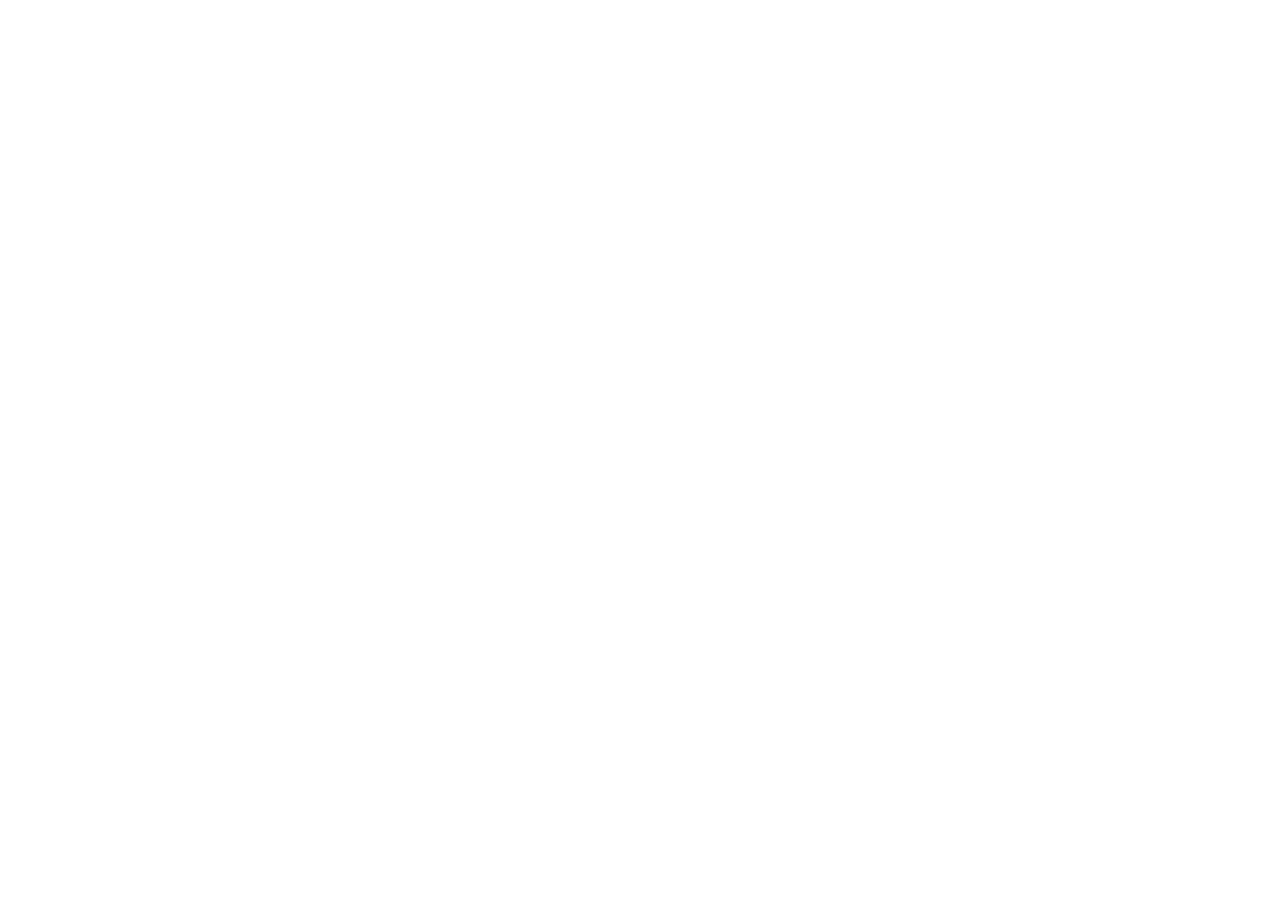
==== index.html @ 4836ece8 "Add files via upload" ====
<!DOCTYPE html>
<html lang="en">
<head>
    <meta charset="UTF-8">
    <meta name="viewport" content="width=device-width, initial-scale=1.0">
    <meta http-equiv="X-UA-Compatible" content="ie=edge">

    <title>AP_home</title>

    <!-- ИКОНКА САЙТА -->
    <link rel="icon" href="#">

    <link rel="preconnect" href="https://fonts.googleapis.com">
    <link rel="preconnect" href="https://fonts.gstatic.com" crossorigin>
    <link href="https://fonts.googleapis.com/css2?family=Montserrat:ital,wght@0,100..900;1,100..900&display=swap"
          rel="stylesheet">

    <link rel="stylesheet" href="css/reset.css">
    <link rel="stylesheet" href="css/style.css">
</head>
<body>

<header class="header">
    
</header>

<main class="main">
    
</main>

<footer class="footer">
    
</footer>

<script src="js/main.js"></script>
</body>
</html>
---- css/style.css ----
html {
    box-sizing: border-box;
    overflow-x: hidden;
}

*,
*::before,
*::after {
    box-sizing: inherit;
}

a {
    color: inherit;
    text-decoration: none;
}

li {
    list-style: none;
}

img {
    max-width: 100%;
}

button {
    color: inherit;
    font-size: inherit;
    background-color: transparent;
    border: none;
    cursor: pointer;
    font-family: inherit;
    padding: 0;
}

body {
    font-family: "Montserrat", sans-serif;
    color: #FFFFFF;
    font-size: 11px;
    font-weight: 500;
    line-height: 150%;

    height: 100%;
    width: 100%;
    
    background-size: cover;
    background-repeat: no-repeat;
    background-position: center;

    overflow-x: hidden; 
}

.container {
    max-width: 442px;
    padding: 0 24px;
    margin: 0 auto;
}

.header {
    position: relative;
}

.header::after {
    content: "";
    position: absolute;
    height: 2px;
    border-radius: 16px;
    background-color: #fff;
    left: 0;
    right: 0;
    margin: auto;
    top: 74px;
    width: 343px;
}


.header {
    margin-top: 40px;
    margin-bottom: 48px;
}

.header__container {
    display: flex;
    justify-content: space-between;
    align-items: center;
}

.special-offers {
    margin-bottom: 20px;
}

.special-offers__container {
    border-radius: 16px;
    background: rgba(255, 255, 255, 0.84);
    width: 342px;
    padding: 36px 19px 36px 20px;

    text-align: center;
}

.special-offers__title {
    border-radius: 5px;
    background: rgb(9, 157, 179);

    font-weight: 700;
    line-height: 128%;
    text-transform: uppercase;

    padding: 10px 18px;

    margin-bottom: 28px;
}
.special-offers-usloviya {
    font-size: 20px;
    text-align: left;
    color: gray;
    padding-bottom: 15px;
    font-weight: 700;
}
.content{
    font-size: 13px;
    color: black;
    text-align: left;
    padding-bottom: 15px;
}
.expiration{
    text-align: left;
    color: black;
    font-size: 17px;
    font-weight: 700;
}

.special-offers__text {
    color: #2E363E;
    font-size: 24px;
    font-weight: 700;
    line-height: 29px;
    letter-spacing: -1px;

    margin-bottom: 28px;
}

.special-offers__btn {
    border-radius: 8px;
    background: rgb(9, 157, 179);
    padding: 16px 50px;

    font-size: 13px;
    line-height: 152%;
}

.demo {
    margin-bottom: 27px;
}

.demo__container {
    text-align: center;
}

.demo__img {
    border-radius: 16px
}

.footer {
    margin-bottom: 38px;
}

.footer__container {
    text-align: center;
}

.footer__address {
    margin-bottom: 22px;
    position: relative;
}

.footer__address::before {
    content: '';
    position: absolute;
    background-image: url(../images/address.svg);
    width: 16px;
    height: 16px;
    left: 40px;
}

.footer__menu-phone {
    position: relative;

    margin-bottom: 27px;
}

.footer__items::before {
    content: '';
    position: absolute;
    background-image: url(../images/phone.svg);
    width: 16px;
    height: 16px;
    left: 80px;
    bottom: 20px;
}

.footer__item:not(:last-child) {
    margin-bottom: 5px;
}

.footer__socials-list {
    display: flex;
    align-items: center;
    justify-content: center;
    gap: 27px;
}
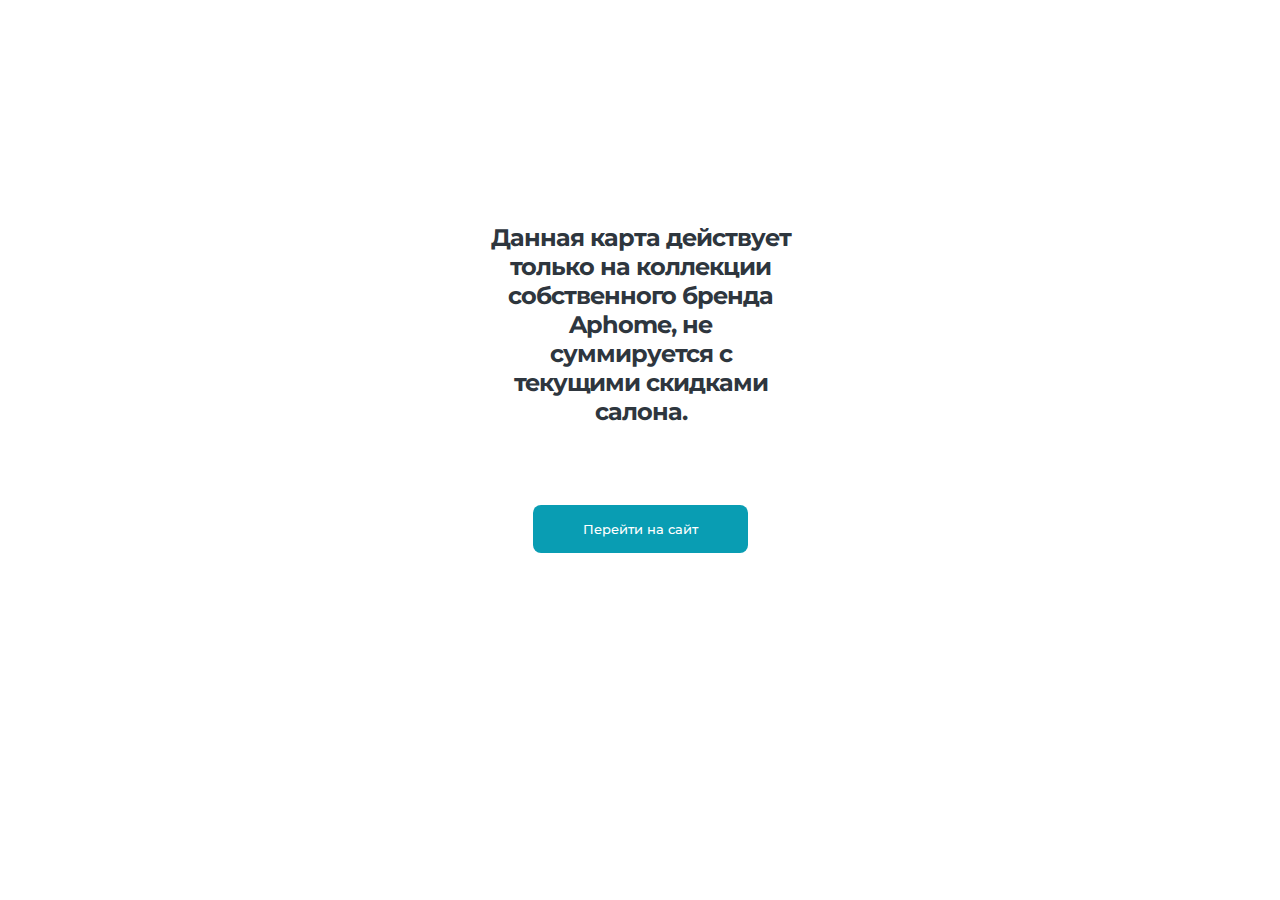
==== commit 171d94bd: "Update index.html" ====
--- a/index.html
+++ b/index.html
@@ -21,17 +21,81 @@
 <body>
 
 <header class="header">
-    
+    <div class="container header__container">
+        <img class="header__logo1" src="images/лого1.png" alt="">
+    </div>
 </header>
 
 <main class="main">
-    
+    <section class="special-offers">
+        <div class="container special-offers__container">
+            
+            <p class="special-offers__text_2">
+                Данная подарочная карта является постоянной картой клиента мебельного салона APhome.
+                
+            </p>
+            <p class="special-offers__text_2">
+                Карта позволяет получить максимальную скидку на мебель, из коллекций в размере 25 %, от рекомендованной цены во все магазинах AP Home.
+            </p>
+            <p class="special-offers__text">
+                Данная карта действует только на коллекции собственного бренда Aphome, не суммируется с текущими скидками салона. 
+            </p>
+            
+            <p class="special-offers__text_1">
+                Ознакомиться с коллекциями можно на сайте <a href="https://aphome.ru/"> aphome.ru </a>
+                
+            </p>
+            <p class="special-offers__text_3">
+                Подробности регистрации и условия по телефону <a href="tel:8(800)3024736"> 8(800)3024237</a> 
+            </p>
+            <a class="special-offers__btn" href="https://aphome.ru/">
+                Перейти на сайт
+            </a>
+        </div>
+    </section>
+    <section class="demo">
+        <div class="container demo__container">
+            <img class="demo__img" src="images/demo.png" alt="">
+        </div>
+    </section>
 </main>
 
 <footer class="footer">
-    
+    <div class="container footer__container">
+        <div class="footer__address">
+            г. Ростов-на-Дону, пр. М. Нагибина, 30л
+        </div>
+
+        <nav class="footer__menu-phone">
+            <ul class="footer__items">
+                <li class="footer__item">
+                    <a href="tel:8(800)3024736" class="footer__item-link">8 (800) 3024736</a>
+                </li>
+            </ul>
+        </nav>
+
+        <nav class="footer__socials">
+            <ul class="footer__socials-list">
+                <li class="socials-list__item">
+                    <a class="socials-list__item-link" href="https://vk.com/aphome">
+                        <img class="socials-list__item-img" src="images/vk.svg" alt="">
+                    </a>
+                </li>
+                <li class="socials-list__item">
+                    <a class="socials-list__item-link" href="https://t.me/aphome_official">
+                        <img class="socials-list__item-img" src="images/tg.svg" alt="">
+                    </a>
+                </li>
+                <li class="socials-list__item">
+                    <a class="socials-list__item-link" href="#">
+                        <img class="socials-list__item-img" src="images/instagram.svg" alt="">
+                    </a>
+                </li>
+            </ul>
+        </nav>
+    </div>
 </footer>
 
 <script src="js/main.js"></script>
 </body>
-</html>+</html>
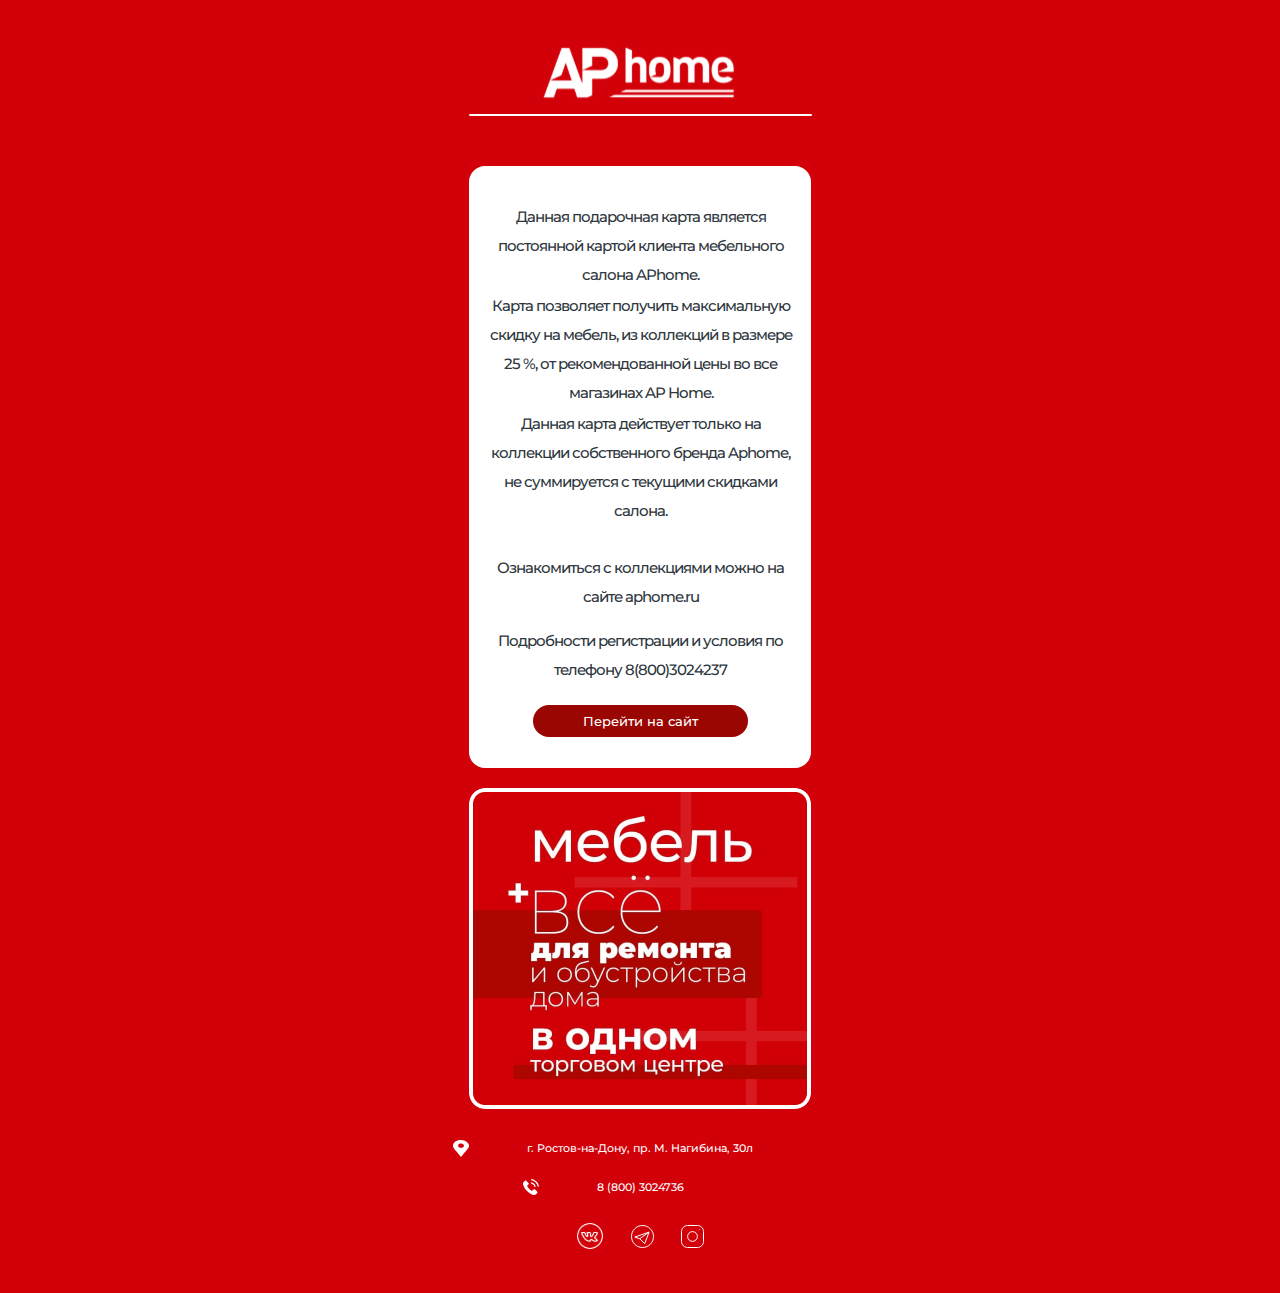
==== commit 58beafdc: "Update index.html" ====
--- a/index.html
+++ b/index.html
@@ -22,7 +22,7 @@
 
 <header class="header">
     <div class="container header__container">
-        <img class="header__logo1" src="images/лого1.png" alt="">
+        <img class="header__logo1" src="images/лого1.svg" alt="">
     </div>
 </header>
 
--- a/css/style.css
+++ b/css/style.css
@@ -41,7 +41,7 @@
 
     height: 100%;
     width: 100%;
-    
+    background-color: #D20009;
     background-size: cover;
     background-repeat: no-repeat;
     background-position: center;
@@ -57,6 +57,9 @@
 
 .header {
     position: relative;
+    align-items: center; 
+    margin-top: 40px;
+    margin-bottom: 48px;
 }
 
 .header::after {
@@ -73,14 +76,9 @@
 }
 
 
-.header {
-    margin-top: 40px;
-    margin-bottom: 48px;
-}
-
 .header__container {
     display: flex;
-    justify-content: space-between;
+    justify-content: center;
     align-items: center;
 }
 
@@ -90,7 +88,7 @@
 
 .special-offers__container {
     border-radius: 16px;
-    background: rgba(255, 255, 255, 0.84);
+    background: #FFFFFF;
     width: 342px;
     padding: 36px 19px 36px 20px;
 
@@ -98,8 +96,8 @@
 }
 
 .special-offers__title {
-    border-radius: 5px;
-    background: rgb(9, 157, 179);
+    border-radius: 22px;
+    background: #9A0602;
 
     font-weight: 700;
     line-height: 128%;
@@ -131,18 +129,43 @@
 
 .special-offers__text {
     color: #2E363E;
-    font-size: 24px;
-    font-weight: 700;
+    font-size: 15px;
+    font-weight: 500;
     line-height: 29px;
     letter-spacing: -1px;
 
     margin-bottom: 28px;
 }
+.special-offers__text_1 {
+    color: #2E363E;
+    font-size: 15px;
+    font-weight: 500;
+    line-height: 29px;
+    letter-spacing: -1px;
+    margin-bottom: 15px;
+}
+.special-offers__text_2 {
+    color: #2E363E;
+    font-size: 15px;
+    font-weight: 500;
+    line-height: 29px;
+    letter-spacing: -1px;
+    margin-bottom: 2px;
+}
+.special-offers__text_3 {
+    color: #2E363E;
+    font-size: 15px;
+    font-weight: 500;
+    line-height: 29px;
+    letter-spacing: -1px;
+
+    margin-bottom: 28px;
+}
 
 .special-offers__btn {
-    border-radius: 8px;
-    background: rgb(9, 157, 179);
-    padding: 16px 50px;
+    border-radius: 22px;
+    background: #9A0602;
+    padding: 8px 50px;
 
     font-size: 13px;
     line-height: 152%;
@@ -178,8 +201,8 @@
     position: absolute;
     background-image: url(../images/address.svg);
     width: 16px;
-    height: 16px;
-    left: 40px;
+    height: 17px;
+    left: 10px;
 }
 
 .footer__menu-phone {
@@ -195,7 +218,7 @@
     width: 16px;
     height: 16px;
     left: 80px;
-    bottom: 20px;
+    
 }
 
 .footer__item:not(:last-child) {
@@ -207,4 +230,4 @@
     align-items: center;
     justify-content: center;
     gap: 27px;
-}+}
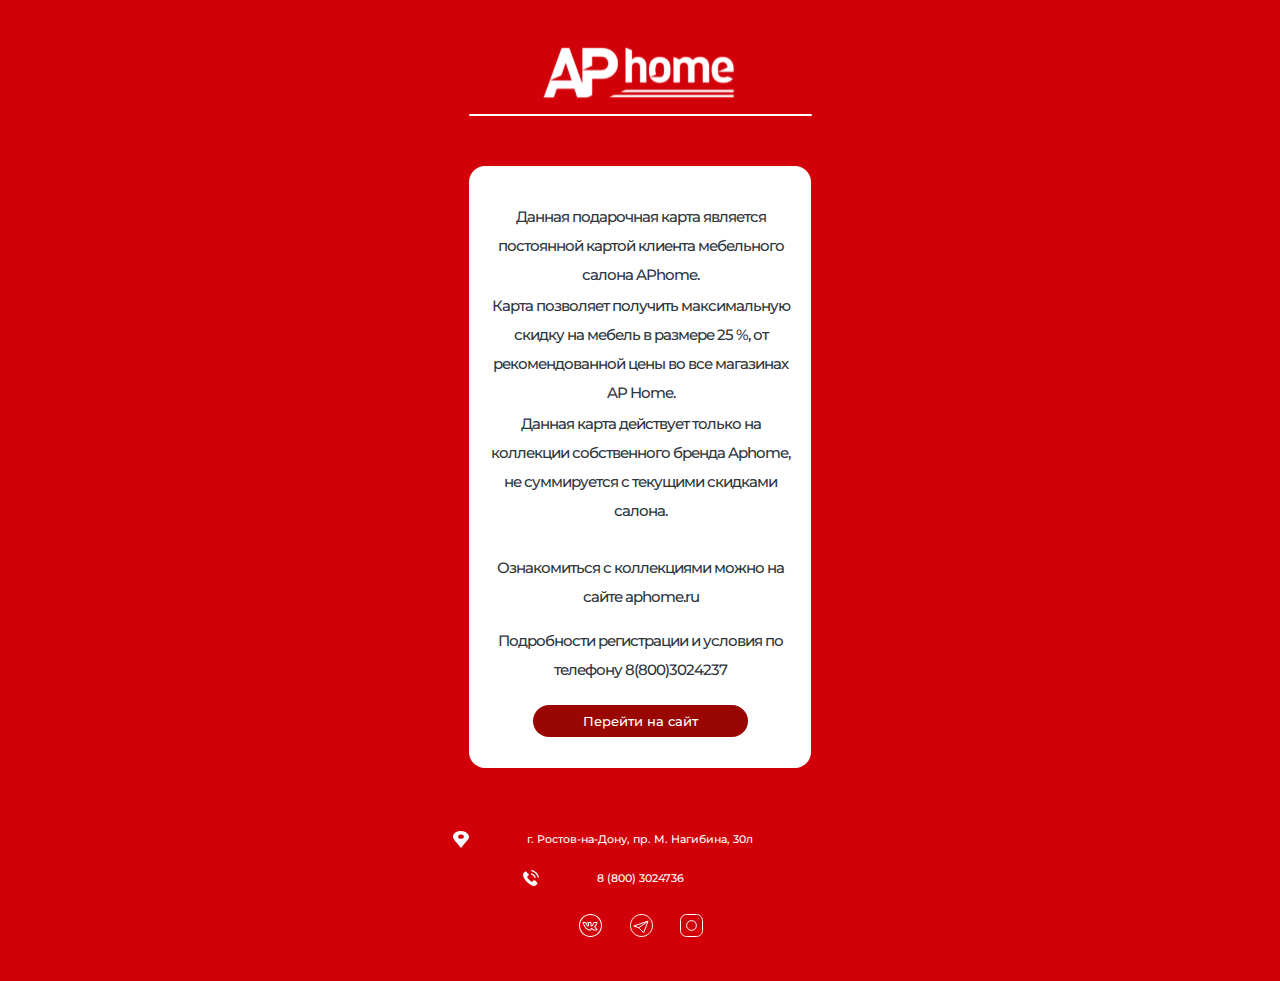
==== commit 8daf9a12: "Update index.html" ====
--- a/index.html
+++ b/index.html
@@ -35,7 +35,7 @@
                 
             </p>
             <p class="special-offers__text_2">
-                Карта позволяет получить максимальную скидку на мебель, из коллекций в размере 25 %, от рекомендованной цены во все магазинах AP Home.
+                Карта позволяет получить максимальную скидку на мебель в размере 25 %, от рекомендованной цены во все магазинах AP Home.
             </p>
             <p class="special-offers__text">
                 Данная карта действует только на коллекции собственного бренда Aphome, не суммируется с текущими скидками салона. 
@@ -55,7 +55,7 @@
     </section>
     <section class="demo">
         <div class="container demo__container">
-            <img class="demo__img" src="images/demo.png" alt="">
+            <img class="demo__img" src="images/demo1.png" alt="">
         </div>
     </section>
 </main>
